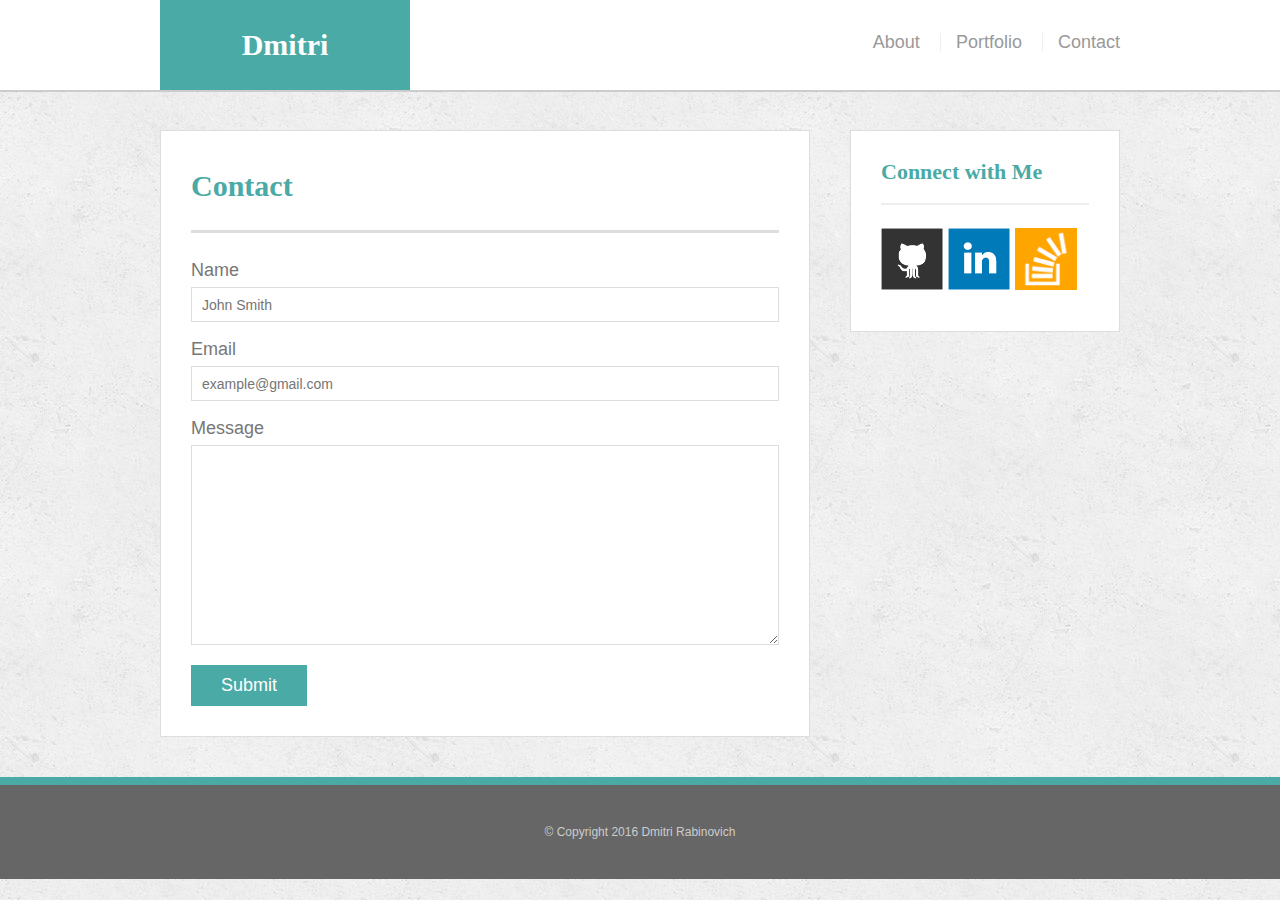
==== contact.html @ 282cdd04 "updating files" ====
<!doctype html>
<html>
<head>
	<meta charset="UTF-8">
	<title>Contact | Dmitri</title>
	<link rel="stylesheet" type="text/css" href="assets/css/style.css">
</head>
<body>

	<header id="masthead">
		<div class="container">
			<a href="index.html" id="logo">Dmitri</a>
			<nav>
				<a href="index.html">About</a>
				<a href="portfolio.html">Portfolio</a>
				<a href="contact.html">Contact</a>
			</nav>
		</div>
	</header>

	<main class="container">
		<section class="main-section">
			<h1>Contact</h1>

			<form id="contact-form">
				<ul>
					<li>
						<label for="name">Name</label>
						<input type="text" id="name" name="name" placeholder="John Smith" required="required">
					</li>
					<li>
						<label for="email">Email</label>
						<input type="email" id="email" name="email" placeholder="example@gmail.com" required="required">
					</li>
					<li>
						<label for="message">Message</label>
						<textarea id="message" name="message" required="required"></textarea>
					</li>
				</ul>
				<input type="submit">
			</form>

		</section>

		<section class="sidebar">
			<div id="connect">
				<h2>Connect with Me</h2>

				<a href="https://github.com/rabidima"><img src="assets/images/github-128.png" class="social" alt="Github"></a>
				<a href="https://www.linkedin.com/in/dmitri-rabinovich"><img src="assets/images/linkedin-128.png" class="social" alt="LinkedIn"></a>
				<a href="http://stackoverflow.com/users/7057730/dimara"><img src="assets/images/stackoverflow-128.png" class="social" alt="Stack Overflow"></a>
			</div>
		</section>
	</main>

	<footer>
		<div class="container">
			&copy; Copyright 2016 Dmitri Rabinovich
		</div>
	</footer>
</body>
</html>
---- assets/css/style.css ----
@import url("reset.css");

body {
	background: url("../images/concrete_seamless.png");
	font-size: 18px;
	line-height: 34px;
	font-family: 'Arial', 'Helvetica Neue', Helvetica, sans-serif;
	color: #777;
}

* {
	box-sizing: border-box;
}

/*general*/

.container {
	width: 100%;
	max-width: 960px;
	margin: 0 auto;
	clear: both;
}
h1, 
h2,
h3,
p {
	margin-bottom: 20px;
}
p:last-child {
	margin-bottom: 0;
}
h1, h2, h3 {
	font-family: 'Georgia', Times, Times New Roman, serif;
	font-weight: 700;
	color: #4aaaa5;
}
h1 {
	font-size: 30px;
	line-height: 49px;
	border-bottom: 3px solid #ddd;
	padding-bottom: 20px;
}
h2,
h3 {
	font-size: 22px;
}

/*header*/

#masthead {
	background: #fff;
	margin: 0 0 30px;
	z-index: 99;
	color: #fff;
	overflow: auto;
	border-bottom: 2px solid #ccc;
	position: fixed;
	width: 100%;
}
#logo {
	width: 250px;
	height: 90px;
	background: #4aaaa5;
	float: left;
	font-family: 'Georgia', Times, Times New Roman, serif;
	text-align: center;
	line-height: 90px;
	color: #fff;
	font-weight: 700;
	font-size: 30px;
	text-decoration: none;
}
nav {
	float: right;
	margin-top: 25px;
}
nav a {
	color: #999;
	text-decoration: none;
	margin-left: 15px;
	display: inline-block;
	border-left: 1px solid #efefef;
	padding-left: 15px;
	line-height: 18px;
}
nav a:first-child {
	border-left: 0 none;
}

/*footer*/

footer {
	background: #666;
	color: #fff;
	padding: 30px 0;
	clear: both;
	border-top: 8px solid #4aaaa5;
	color: #ccc;
	font-size: 12px;
	text-align: center;
}

/*sidebar*/

.sidebar {
	background: #fff;
	padding: 30px;
	width: 100%;
	max-width: 270px;
	float: right;
	border: 1px solid #ddd;
	margin-bottom: 20px;
}
h3,
.sidebar h2 {
	border-bottom: 2px solid #eee;
	padding-bottom: 20px;
	margin-bottom: 15px;
	line-height: 22px;
}
.social {
	width: 62px;
	height: 62px;
	margin-top: 8px;
	margin-right: 5px;
}
.social:last-child {
	margin-right: 0;
}

/*main*/

main {
	padding-top: 130px;
}
.main-section {
	background: #fff;
	padding: 30px;
	margin: 0 0 40px 0;
	width: 100%;
	max-width: 650px;
	float: left;
	border: 1px solid #ddd;
}

/*portfolio page*/

.work {
	width: 274px;
	overflow: auto;
	position: relative;
	float: left;
	margin: 20px 0 25px;
}
.work:nth-child(even) {
	margin-right: 40px;
}
.work img {
	width: 100%;
	border: 0 none;
	opacity: .8;
}
.work h3 {
	border-bottom: 0;
	background: #4aaaa5;
	color: #fff;
	text-align: center;
	position: absolute;
	padding: 15px;
	width: 100%;
	bottom: 20px;
	line-height: 30px;
	margin-bottom: 0;
	font-weight: 300;
}
.auth-image {
	width: 200px;
	height: auto;
	margin-top: 10px;
	float: left;
	margin-right: 25px;
}

/*contact page*/

#contact-form ul {
	margin-bottom: 20px;
}
#contact-form li {
	margin-bottom: 10px;
}
label,
input[type=text],
input[type=email],
textarea {
	display: block;
	width: 100%;
}
input[type=text],
input[type=email],
textarea {
	height: 35px;
	border: 1px solid #ddd;
	padding: 0 10px;
	font-size: 14px;
}
textarea {
	height: 200px;
}
input[type=submit] {
	background: #4aaaa5;
	border: 0 none;
	color: #fff;
	font-size: 18px;
	padding: 10px 30px;
	cursor: pointer;
}

@media only screen and (max-width: 980px) {
	.container {
		padding: 0 20px;
		max-width: 768px;
	}
	main.container {
		padding-top: 130px;
	}
	.main-section {
		max-width: 420px;
	}
	.work {
		width: 100%;
	}
	.auth-image {
		width: 100%;
		margin-bottom: 20px;
	}
}

@media only screen and (max-width: 768px) {
	.main-section,
	.sidebar {
		max-width: 100%;
	}
	main {
		overflow: auto;
	}
	.work {
		width: 47%;
		margin-bottom: 10px;
	}
	.work:nth-child(even){
		margin-right: 0;
	} 
	.work:nth-child(odd) {
		float: right;
	}
	.auth-image {
		width: 50%;
	}
	.sidebar {
		margin-bottom: 40px;
	}
}

@media only screen and (max-width: 640px) {
	#masthead {
		position: static;
		margin-bottom: 20px;
	}
	header .container {
		padding: 0;
	}
	main.container {
		padding-top: 0;
	}
	#logo,
	.work,
	.auth-image {
		width: 100%;
	}
	nav {
		text-align: center;
		width: 100%;
		margin: 15px 0;
	}
	nav a {
		width: 30%;
		padding-left: 0;
		margin-left: 0;
	}
}
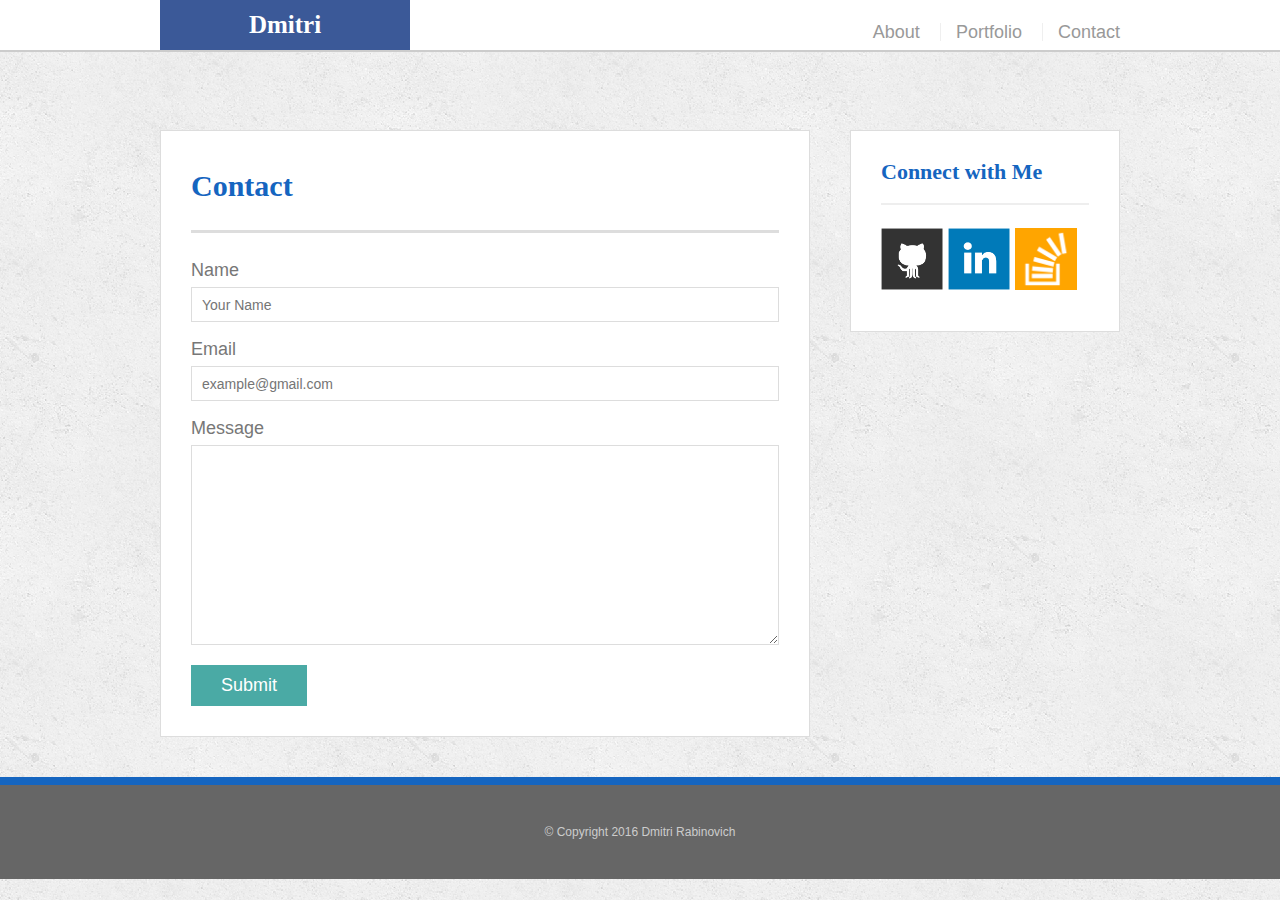
==== commit 1e598fb5: "updated" ====
--- a/contact.html
+++ b/contact.html
@@ -26,7 +26,7 @@
 				<ul>
 					<li>
 						<label for="name">Name</label>
-						<input type="text" id="name" name="name" placeholder="John Smith" required="required">
+						<input type="text" id="name" name="name" placeholder="Your Name" required="required">
 					</li>
 					<li>
 						<label for="email">Email</label>
--- a/assets/css/style.css
+++ b/assets/css/style.css
@@ -32,7 +32,7 @@
 h1, h2, h3 {
 	font-family: 'Georgia', Times, Times New Roman, serif;
 	font-weight: 700;
-	color: #4aaaa5;
+	color: #1565c0;
 }
 h1 {
 	font-size: 30px;
@@ -59,20 +59,20 @@
 }
 #logo {
 	width: 250px;
-	height: 90px;
-	background: #4aaaa5;
+	height: 50px;
+	background: #3b5998;
 	float: left;
 	font-family: 'Georgia', Times, Times New Roman, serif;
 	text-align: center;
-	line-height: 90px;
+	line-height: 50px;
 	color: #fff;
 	font-weight: 700;
-	font-size: 30px;
+	font-size: 25px;
 	text-decoration: none;
 }
 nav {
 	float: right;
-	margin-top: 25px;
+	margin-top: 15px;
 }
 nav a {
 	color: #999;
@@ -94,7 +94,7 @@
 	color: #fff;
 	padding: 30px 0;
 	clear: both;
-	border-top: 8px solid #4aaaa5;
+	border-top: 8px solid #1565c0;
 	color: #ccc;
 	font-size: 12px;
 	text-align: center;
@@ -162,7 +162,7 @@
 }
 .work h3 {
 	border-bottom: 0;
-	background: #4aaaa5;
+	background: #afbdd4;
 	color: #fff;
 	text-align: center;
 	position: absolute;
@@ -174,7 +174,7 @@
 	font-weight: 300;
 }
 .auth-image {
-	width: 200px;
+	width: 150px;
 	height: auto;
 	margin-top: 10px;
 	float: left;
